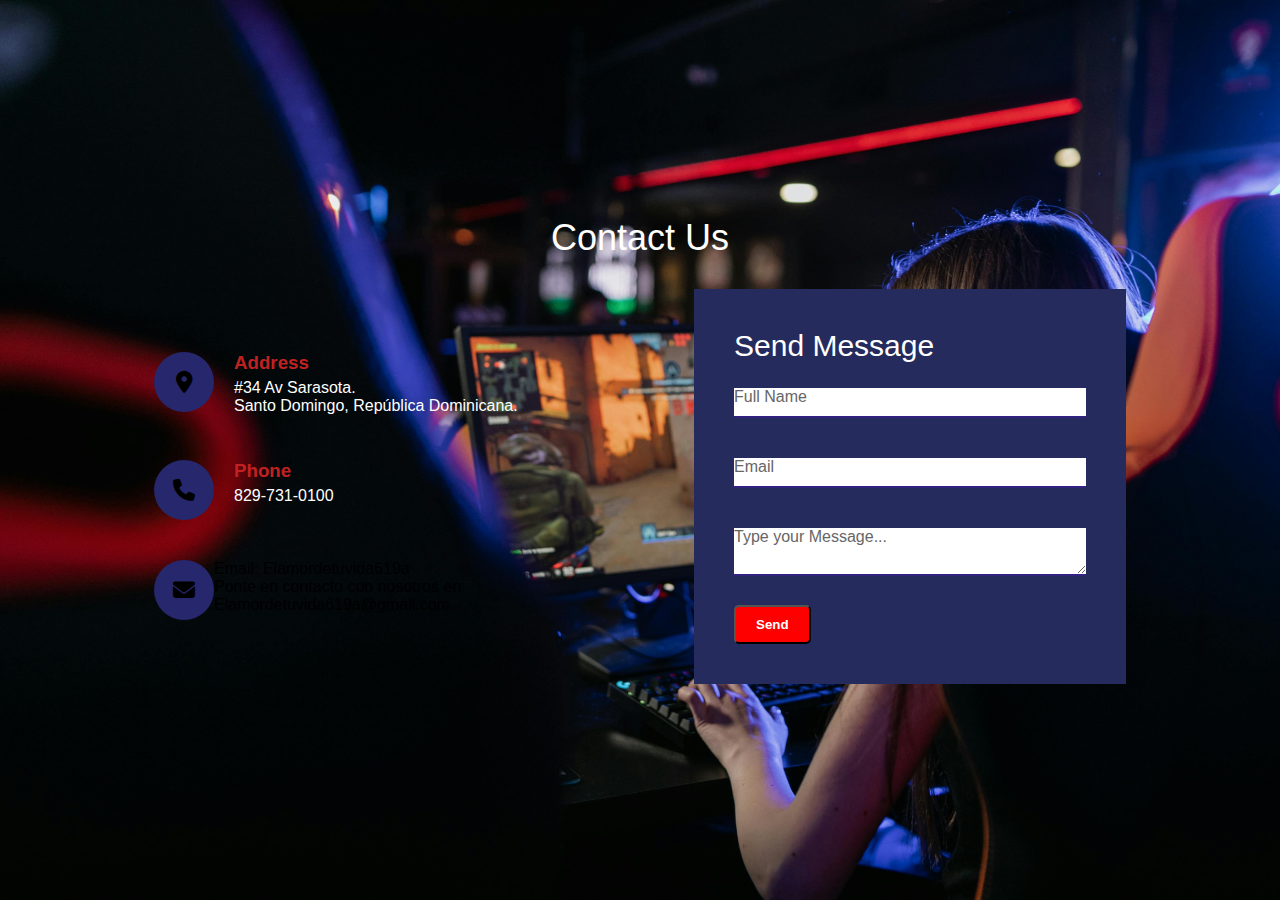
==== contacto.html @ 85b4cf7d "Initial commit" ====
<!DOCTYPE html>
<html>
<head>
    <link rel="icon" type="image/x-icon" href="images/game_gamepad_logo_icon_146876.ico">
    <link rel="stylesheet" href="https://cdnjs.cloudflare.com/ajax/libs/font-awesome/6.5.2/css/all.min.css">
    <meta name="viewport" content="width=device-width, initial-scale=1.0">
    <title> GameVerseRD Contact US</title>
    <link rel="stylesheet" type="text/css" href="style.css">
</head>
<body>
    <section class="contact">
        <div class="content">
            <h2>Contact Us</h2>
            <p></p>
        </div>
        <div class="container">
            <div class="contactInfo">
                <div class="box">
                    <div class="icon"><i class="fa-solid fa-location-dot"></i></div>
                    <div class="text">
                        <h3>Address</h3>
                        <p>#34 Av Sarasota. <br> Santo Domingo, República Dominicana. <br> </p>
                    </div>
                </div>
                <div class="box">
                    <div class="icon"><i class="fa-solid fa-phone"></i></div>
                    <div class="text">
                        <h3>Phone</h3>
                        <p>829-731-0100 </p>
                    </div>
                </div>
                <div class="box">
                    <div class="icon"><i class="fa-solid fa-envelope"></i></div>
                    <div class="Email">
                        <p><span class="red">Email</span>: Elamordetuvida619a</p>
                        <p>Ponte en contacto con nosotros en <span class="white">
                            Elamordetuvida619a@gmail.com</span></p>                        
                    </div>
                </div>
            </div>
            <div class="contactForm">
                <form id="contactForm">
                    <h2>Send Message</h2>
                    <div class="inputBox">
                        <input type="text" name="fullname" required>
                        <span>Full Name</span>
                    </div>
                    <div class="inputBox">
                        <input type="email" name="email" required>
                        <span>Email</span>
                    </div>
                    <div class="inputBox">
                        <textarea name="message" required></textarea>
                        <span>Type your Message...</span>
                    </div>
                    <div class="inputBox">
                        <button type="submit" class="btn">Send</button>
                        
                    </div>
                </form>
                <div class="popup" id="popup">
                    <img src="images/pngwing.com.png">
                    <h2>Muchas Gracias!</h2>
                    <p>Sus datos han sido enviados exitosamente. Gracias!</p>
                    <button type="button" onclick="closePopup()">OK</button>
                </div>
            </div>
        </div>
    </section>
    <script>
        let popup = document.getElementById("popup");

        function openPopup() {
            popup.classList.add("open-popup");
        }

        function closePopup()  {
            popup.classList.remove("open-popup");
        }

        document.getElementById("contactForm").addEventListener("submit", function(event) {
            event.preventDefault();
            openPopup();
        });
        
    </script>
</body>
<body>
    <!-- Aquí va el contenido de tu página -->

    <script>
        let Popup = document.getElementById("popup");
        let form = document.getElementById("contactForm");

        function openPopup() {
            popup.classList.add("open-popup");
        }

        function closePopup()  {
            popup.classList.remove("open-popup");
            resetForm();
        }

        function resetForm() {
            form.reset();
        }

        document.getElementById("contactForm").addEventListener("submit", function(event) {
            event.preventDefault();
            openPopup();
        });
    </script>
</body>

</html>
---- style.css ----
/* Estilos para el archivo styles.css */

* {
    margin: 0;
    padding: 0;
    box-sizing: border-box;
    font-family: 'Noto Sans', sans-serif;
}

header {
    position: fixed;
    top: 0;
    width: 100%;
    background-color: #062d5a;
    padding: 20px;
    display: flex;
    align-items: center;
    justify-content: space-between;
    z-index: 999; /* Asegura que esté por encima de otros elementos */
    transition: top 0.3s; /* Agregado para una transición suave */
    header.fixed {
        background-color: #2538a5; /* Color diferente al bajar la página */
    }
}

nav ul {
    list-style: none;
    margin: 0;
    padding: 0;
}

nav ul li {
    display: inline-block;
    margin-right: 15px;
}

nav ul li a {
    text-decoration: none;
    color: rgb(255, 255, 255);
    font-weight: bold;
    transition: color 0.3s ease;
}

nav ul li a:hover {
    color: #ff0000;
}

.carrito {
    width: 40px;
    position: absolute;
    top: 20px;
    right: 20px;
    cursor: pointer;
}

.hero {
    background-image: url("images/pexels-alena-darmel-7862595.jpg");
    background-size: cover;
    background-position: center;
    height: 100vh;
    display: flex;
    text-align: left;
    color: #fff;
}

.hero-content {
    max-width: 600px;
    padding: 20px;
    margin-top: 50px;
    margin-left: 4%;
}

.hero-content h1 {
    font-size: 48px;
    margin-bottom: 20px;
    margin-top: 80px;
}

.hero-content p {
    font-size: 24px;
    margin-bottom: 30px;
}

.btn {
    display: inline-block;
    background-color: #ff0000;
    color: #fff;
    padding: 10px 20px;
    border-radius: 5px;
    text-decoration: none;
    font-weight: bold;
    transition: background-color 0.3s ease;
}

.btn:hover {
    background-color: #e60000;
}

/* About */

.about {
    display: flex;
    align-items: center;
    padding: 80px 0;
}

.about-content {
    flex: 1;
    max-width: 600px;
    padding-right: 50px;
    color: #ffffff;
    margin-left: 5%;
}

.about h2 {
    font-size: 36px;
    margin-bottom: 20px;
}

.about p {
    font-size: 18px;
    margin-bottom: 20px;
}

.about-image {
    max-width: 50%;
    margin-right: 5%;
}

.about-image img {
    max-width: 100%;
    height: auto;
    border-radius: 5px;
}

.dark-theme {
    background-color: #070e16;
}

/* Menu */

.menu {
    padding: 80px 0;
    text-align: center;
    background-color: #070e16;
}

.menu h2 {
    font-size: 36px;
    margin-bottom: 40px;
    color: #ffffff;
}

.menu-items {
    display: flex;
    justify-content: center;
}

.menu-item {
    max-width: 300px;
    margin: 0 20px;
    text-align: left;
}

.menu-item img {
    max-width: 100%;
    height: auto;
    border-radius: 5px;
    margin-bottom: 10px;
}

.menu-item h3 {
    font-size: 24px;
    margin-bottom: 10px;
    color: #ffffff;
}

.menu-item p {
    font-size: 16px;
    margin-bottom: 20px;
    color: #ffffff;
}

/* Reservations */

.reservations {
    background-color: #1f1f1f;
    padding: 80px 0;
    text-align: center;
}

.reservation-form {
    max-width: 500px;
    margin: 0 auto;
    background-color: #333;
    padding: 40px;
    border-radius: 5px;
    box-shadow: 0 0 10px rgba(0, 0, 0, 0.3);
}

.reservation-form h2 {
    color: #fff;
    font-size: 28px;
    margin-bottom: 20px;
}

.reservation-form form input,
.reservation-form form textarea {
    width: 100%;
    padding: 10px;
    margin-bottom: 20px;
    border-radius: 5px;
    border: none;
}

.reservation-form form button {
    display: inline-block;
    background-color: #ff0000;
    color: #fff;
    padding: 10px 20px;
    border-radius: 5px;
    text-decoration: none;
    font-weight: bold;
    transition: background-color 0.3s ease;
}

.reservation-form form button:hover {
    background-color: #e60000;
}

/* Testimonials */

.testimonials {
    padding: 80px 0;
    text-align: center;
    background-color: #070e16;
}

.testimonials h2 {
    font-size: 36px;
    margin-bottom: 40px;
    color: #fff;
}

.testimonial {
    max-width: 600px;
    margin: 0 auto 40px;
    text-align: left;
}

.testimonial img {
    display: block;
    width: 80px;
    height: 80px;
    border-radius: 50%;
    margin: 0 auto 20px;
}

.testimonial p {
    font-size: 18px;
    margin-bottom: 20px;
    color: #fff;
}

.testimonial h4 {
    font-size: 20px;
    font-weight: bold;
    color: #fff;
}

/* Gallery */

.gallery {
    padding: 80px 0;
    text-align: center;
    background-color: #070e16;
}

.gallery h2 {
    font-size: 36px;
    margin-bottom: 40px;
    color: #fff;
}

.image-grid {
    display: grid;
    grid-template-columns: repeat(4, 1fr);
    grid-gap: 20px;
    margin-left: 5%;
    margin-right: 5%;
}

.image-item img {
    width: 100%;
    height: auto;
    border-radius: 5px;

}

/* Footer */

.footer {
    background-color: #ffffff;
    padding: 40px 0;
    color: #fff;
    text-align: center;
}

.footer-content {
    display: flex;
    flex-direction: column;
    align-items: center;
    margin-bottom: 40px;
}

.footer-links a {
    color: #fff;
    margin: 0 10px;
    text-decoration: none;
}

.footer-social a {
    color: #fff;
    margin: 0 5px;
    text-decoration: none;
}

.footer-text {
    font-size: 14px;
}
.footer-links a:hover {
    color: #ff0000; /* Cambia el color del texto a rojo al pasar el cursor */
}

/* Estilos para el archivo style.css */

.contact {
    position: relative;
    min-height: 100vh;
    padding: 50px 100px;
    display: flex;
    justify-content: center;
    align-items: center;
    flex-direction: column;
    background: url(images/pexels-alena-darmel-7862595.jpg);
    background-size:cover;
}

.contact .content {
    max-width: 800px;
    text-align: center;
}

.contact .content h2 {
    font-size: 36px;
    font-weight: 500;
    color: #ffffff;
}

.contact .content p {
    font-weight: 300;
    color: #ffffff;
}

.container {
    width: 100%;
    display: flex;
    justify-content: center;
    align-items: center;
    margin-top: 30px;
}

.container .contactInfo {
    width: 50%;
    display: flex;
    flex-direction: column;
}

.container .contactInfo .box {
    position: relative;
    padding: 20px 0%;
    display: flex;
}

.container .contactInfo .box .icon {
    min-width: 60px;
    height: 60px;
    background: #26276d;
    display: flex;
    justify-content: center;
    align-items: center;
    border-radius: 50%;
    font-size: 22px;
}

.container .contactInfo .box .text {
    display: flex;
    margin-left: 20px;
    font-size: 16px;
    color: #fff;
    flex-direction: column;
    font-weight: 300;
}

.container .contactInfo .box .text h3 {
    font-weight: 600;
    color: rgb(192, 33, 33);
}

.contactForm {
    width: 40%;
    padding: 40px;
    background: #252b5c;
}

.contactForm h2 {
    font-size: 30px;
    color: #ffffff;
    font-weight: 500;
}

.contactForm .inputBox {
    position: relative;
    width: 100%;
    margin-top: 10px;
}

.contactForm .inputBox input,
.contactForm .inputBox textarea {
    width: 100%;
    padding: 5px 0;
    font-size: 16px;
    margin: 15px 0;
    border: none;
    border-bottom: 2px solid #322180;
    outline: none;
}

.contactForm .inputBox span {
    position: absolute;
    left: 0;
    padding: 5px 0;
    font-size: 16px;
    margin: 10px 0;
    pointer-events: none;
    transition: 0.5s;
    color: #666;
}

.contactForm .inputBox input:focus ~ span,
.contactForm .inputBox input:valid ~ span,
.contactForm .inputBox textarea:focus ~ span,
.contactForm .inputBox textarea:valid ~ span {
    color: #e91e63;
    font-size: 12px;
    transform: translateY(-20px);
}

.contactForm .inputBox input[type="Send"] {
    width: 150px;
    background: #00bcd4;
    color: #36267e;
    border: none;
    cursor: pointer;
    padding: 15px;
    font-size: 20px;
}

.popup {
    width: 400px;
    background: #170344;
    border-radius: 6px;
    position: absolute;
    top: 50%;
    left: 50%;
    transform: translate(-50%, -50%) scale(0.1);
    text-align: center;
    padding: 0 30px 30px;
    color: #ffffff;
    visibility: hidden;
    transition: transform 0.4s;
}

.open-popup {
    visibility: visible;
    top: 50%;
    transform: translate(-50%, -50%) scale(1);
}

.popup img {
    width: 100px;
    margin-top: -50px;
    border-radius: 50%;
    box-shadow: 0 2px 5px rgba(0, 0, 0, 0.2);
}

.popup h2 {
    font-size: 38px;
    font-weight: 500;
    margin: 30px 0 10px;
}

.popup button {
    width: 100%;
    margin-top: 50px;
    padding: 10px 0;
    background: #6fd649;
    color: #fff;
    border: 0;
    outline: none;
    font-size: 18px;
    border-radius: 4px;
    cursor: pointer;
    box-shadow: 0 5px 5px rgba(0, 0, 0, 0.2);
}

.about-video {
    display: flex;
    justify-content: space-between;
    align-items: center;
}

.about-content {
    width: 45%;
}

.video-container {
    width: 45%;
}

.video-container video {
    width: 100%;
    height: auto;
}
.about-video h2 {
    font-size: 36px;
    margin-bottom: 20px; /* Mantiene el margen inferior original */
    margin-top: 40px; /* Ajusta el margen superior para mover el texto hacia abajo */
}
.menu-item .price {
    display: flex;
    align-items: center;
    justify-content: space-between;
}

.menu-item .price i {
    margin-left: 5px;
}
.carrito {
    width: 40px;
    position: fixed; /* Cambiado a posición fija */
    top: 20px;
    right: 20px;
    cursor: pointer;
    z-index: 999; /* Asegura que esté por encima de otros elementos */
    transition: top 0.3s; /* Agregado para una transición suave */
}

/* Agregado para ajustar la posición cuando la página se desplaza */
header.fixed .carrito {
    top: 10px;
}
/* Estilos generales */
/* Inserta tus estilos aquí */

/* Estilos para el archivo style.css */
/* Inserta tus estilos aquí */

/* Estilos para la transición del desplazamiento */
html {
    scroll-behavior: smooth;
}

/* Agrega transición al cambio de secciones */
section {
    transition: transform 0.5s ease-in-out;
}

.footer {
    background-color: #070e16; /* Cambia el color de fondo a azul */
    color: #ffffff; /* Cambia el color del texto a blanco */
}

.contactInfo .text {
    color: #ffffff;
    font-family: 'Noto Sans', sans-serif;
    font-size: 16px;
}

.contactInfo .text h3 {
    font-weight: 600;
    color: rgb(192, 33, 33);
}

.contactInfo .text p {
    margin: 5px 0;
}

.contactInfo .text span {
    color: #ffffff; /* Mismo color que la dirección y el teléfono */
}
.contactInfo .text {
    color: #ffffff;
    font-family: 'Noto Sans', sans-serif;
    font-size: 16px;
}

.contactInfo .text h3 {
    font-weight: 600;
    color: rgb(192, 33, 33);
}

.contactInfo .text p {
    margin: 5px 0;
}

.contactInfo .text span {
    color: #ffffff; /* Mismo color que la dirección y el teléfono */
}
.menu-item {
    max-width: 300px;
    margin: 0 20px;
    text-align: left;
    transition: transform 0.3s ease; /* Agregamos una transición suave al efecto */
}

.menu-item:hover {
    transform: translateY(-5px); /* Movemos la tarjeta hacia arriba cuando se pasa el cursor */
}
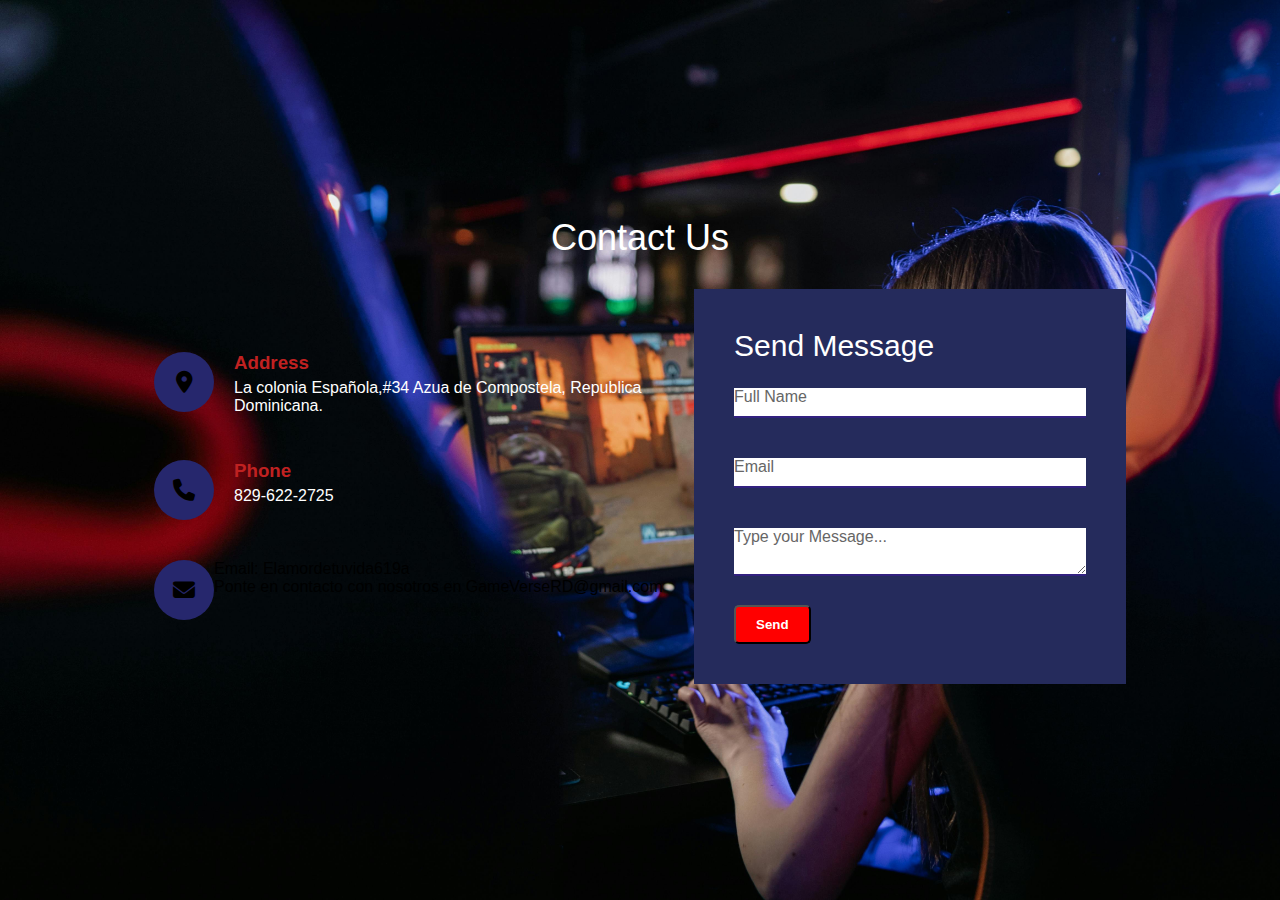
==== commit 40db9ef4: "contacto.html" ====
--- a/contacto.html
+++ b/contacto.html
@@ -19,14 +19,14 @@
                     <div class="icon"><i class="fa-solid fa-location-dot"></i></div>
                     <div class="text">
                         <h3>Address</h3>
-                        <p>#34 Av Sarasota. <br> Santo Domingo, República Dominicana. <br> </p>
+                        <p>La colonia Española,#34 Azua de Compostela, Republica Dominicana. <br> </p>
                     </div>
                 </div>
                 <div class="box">
                     <div class="icon"><i class="fa-solid fa-phone"></i></div>
                     <div class="text">
                         <h3>Phone</h3>
-                        <p>829-731-0100 </p>
+                        <p>829-622-2725 </p>
                     </div>
                 </div>
                 <div class="box">
@@ -34,7 +34,7 @@
                     <div class="Email">
                         <p><span class="red">Email</span>: Elamordetuvida619a</p>
                         <p>Ponte en contacto con nosotros en <span class="white">
-                            Elamordetuvida619a@gmail.com</span></p>                        
+                            GameVerseRD@gmail.com</span></p>                        
                     </div>
                 </div>
             </div>
@@ -60,7 +60,7 @@
                 </form>
                 <div class="popup" id="popup">
                     <img src="images/pngwing.com.png">
-                    <h2>Muchas Gracias!</h2>
+                    <h2>¡Muchas Gracias!</h2>
                     <p>Sus datos han sido enviados exitosamente. Gracias!</p>
                     <button type="button" onclick="closePopup()">OK</button>
                 </div>
@@ -86,7 +86,6 @@
     </script>
 </body>
 <body>
-    <!-- Aquí va el contenido de tu página -->
 
     <script>
         let Popup = document.getElementById("popup");
